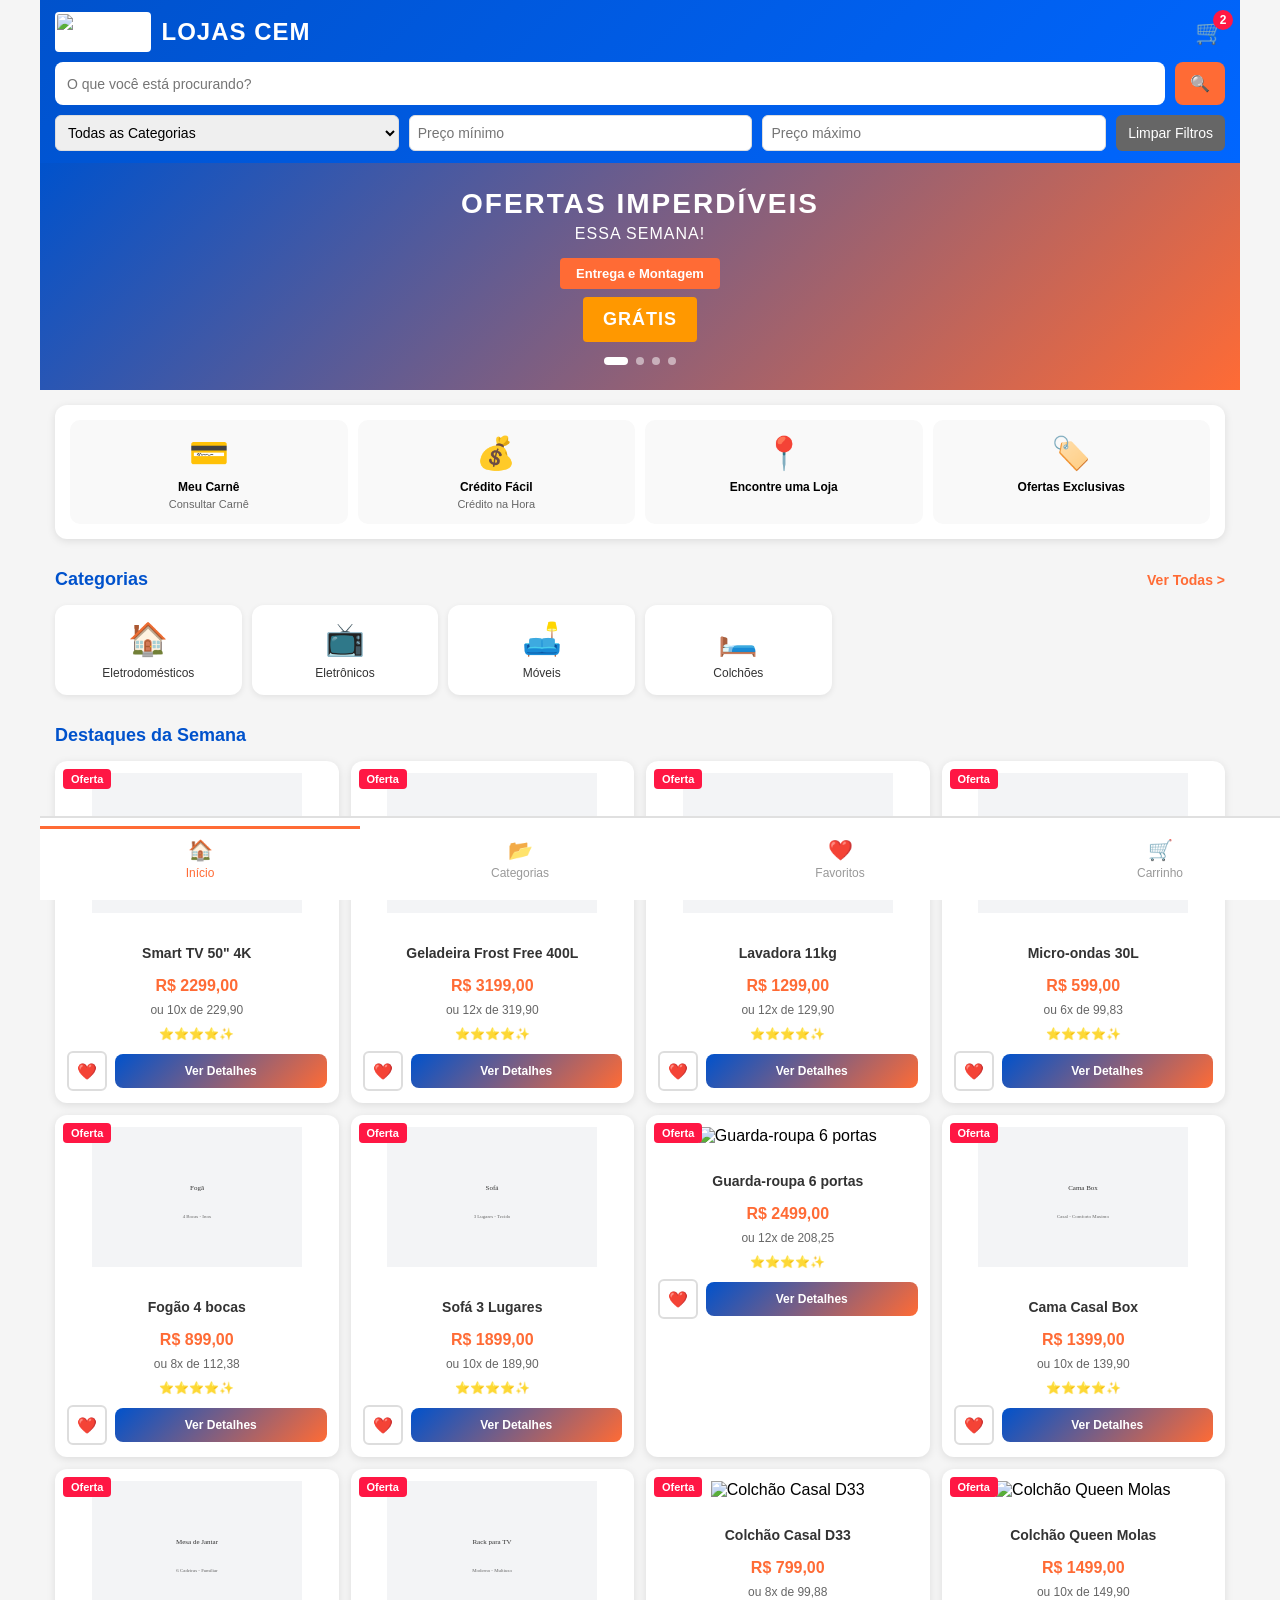
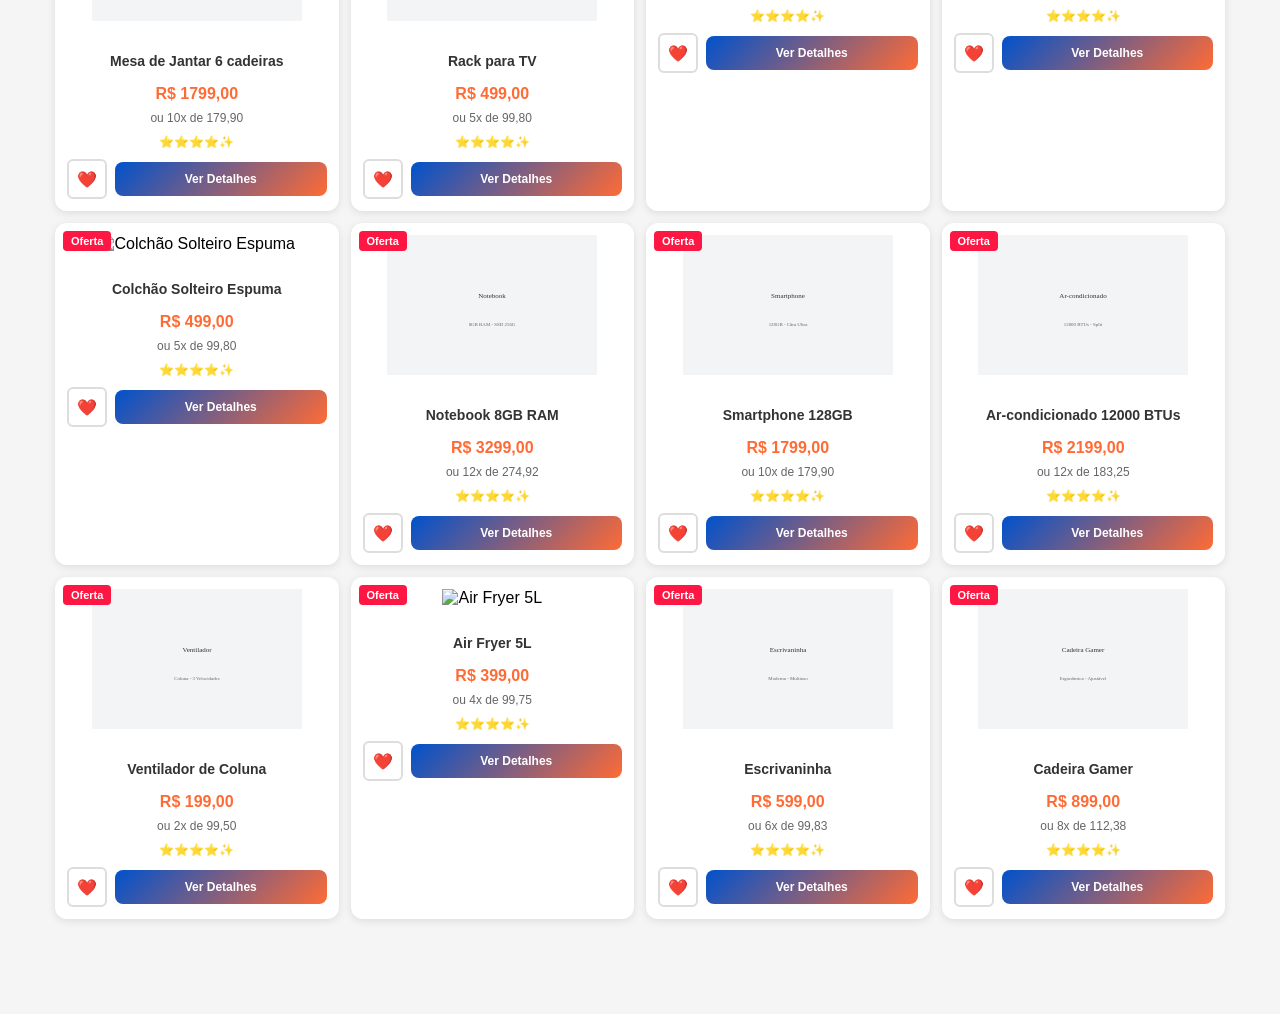
==== index.html @ 56822aa7 "up" ====
<!DOCTYPE html>
<html lang="pt-BR">
<head>
  <meta charset="UTF-8">
  <meta name="viewport" content="width=device-width, initial-scale=1.0">
  <title>Lojas Cem</title>
  <link rel="stylesheet" href="style.css">
</head>
<body>

<header>
  <div class="header-top">
    <div class="logo-container">
      <img src="https://th.bing.com/th/id/OIP.c_TV-15RsPvl0mbiqm_x-gHaB0?o=7rm=3&rs=1&pid=ImgDetMain&o=7&rm=3" alt="Lojas Cem" class="logo">
      <h1>LOJAS CEM</h1>
    </div>
    <span class="carrinho-icon" onclick="window.location.href='carrinho.html'">🛒</span>
  </div>
  <div class="search-box">
    <input type="text" placeholder="O que você está procurando?" id="search">
    <button class="btn-search">🔍</button>
  </div>
  <div class="filters">
    <select id="filter-categoria">
      <option value="">Todas as Categorias</option>
      <option value="Eletrônicos">Eletrônicos</option>
      <option value="Eletrodomésticos">Eletrodomésticos</option>
      <option value="Móveis">Móveis</option>
      <option value="Colchões">Colchões</option>
    </select>
    <input type="number" placeholder="Preço mínimo" id="filter-preco-min">
    <input type="number" placeholder="Preço máximo" id="filter-preco-max">
    <button id="btn-limpar-filtros">Limpar Filtros</button>
  </div>
</header>

<section class="banner">
  <div class="banner-content">
    <h2>OFERTAS IMPERDÍVEIS</h2>
    <p>ESSA SEMANA!</p>
    <div class="banner-promo">
      <span class="promo-badge">Entrega e Montagem</span>
      <span class="promo-text">GRÁTIS</span>
    </div>
  </div>
  <div class="banner-dots">
    <span class="dot active"></span>
    <span class="dot"></span>
    <span class="dot"></span>
    <span class="dot"></span>
  </div>
</section>

<section class="menu-rapido">
  <div class="menu-item">
    <span class="icon">💳</span>
    <h4>Meu Carnê</h4>
    <p>Consultar Carnê</p>
  </div>
  <div class="menu-item">
    <span class="icon">💰</span>
    <h4>Crédito Fácil</h4>
    <p>Crédito na Hora</p>
  </div>
  <div class="menu-item">
    <span class="icon">📍</span>
    <h4>Encontre uma Loja</h4>
  </div>
  <div class="menu-item">
    <span class="icon">🏷️</span>
    <h4>Ofertas Exclusivas</h4>
  </div>
</section>

<section class="categorias">
  <div class="categorias-header">
    <h3>Categorias</h3>
    <a href="#">Ver Todas ></a>
  </div>
  <div class="grid-categorias">
    <div class="categoria-box">
      <span class="cat-icon">🏠</span>
      <p>Eletrodomésticos</p>
    </div>
    <div class="categoria-box">
      <span class="cat-icon">📺</span>
      <p>Eletrônicos</p>
    </div>
    <div class="categoria-box">
      <span class="cat-icon">🛋️</span>
      <p>Móveis</p>
    </div>
    <div class="categoria-box">
      <span class="cat-icon">🛏️</span>
      <p>Colchões</p>
    </div>
  </div>
</section>

<section class="produtos">
  <h3>Destaques da Semana</h3>
  <div id="lista-produtos" class="grid-produtos"></div>
</section>

<footer>
  <nav class="nav-footer">
    <button class="nav-btn active">
      <span>🏠</span>
      <p>Início</p>
    </button>
    <button class="nav-btn">
      <span>📂</span>
      <p>Categorias</p>
    </button>
    <button class="nav-btn" onclick="window.location.href='favoritos.html'">
      <span>❤️</span>
      <p>Favoritos</p>
    </button>
    <button class="nav-btn" onclick="window.location.href='carrinho.html'">
      <span>🛒</span>
      <p>Carrinho</p>
    </button>
  </nav>
</footer>

<script src="script.js"></script>
</body>
</html>
---- style.css ----
* {
  margin: 0;
  padding: 0;
  box-sizing: border-box;
  font-family: -apple-system, BlinkMacSystemFont, "Segoe UI", Roboto, "Helvetica Neue", Arial, sans-serif;
}

body {
  background: #f5f5f5;
  padding-bottom: 80px;
}

/* HEADER */
header {
  background: linear-gradient(135deg, #0052CC 0%, #0066FF 100%);
  color: white;
  padding: 12px 15px;
  position: sticky;
  top: 0;
  z-index: 100;
}

.header-top {
  display: flex;
  justify-content: space-between;
  align-items: center;
  margin-bottom: 10px;
}

.logo-container {
  display: flex;
  align-items: center;
  gap: 10px;
}

.logo {
  height: 40px;
  width: auto;
  border-radius: 4px;
  background: white;
  padding: 2px;
}

header h1 {
  font-size: 24px;
  font-weight: bold;
  letter-spacing: 1px;
}

.carrinho-icon {
  font-size: 24px;
  cursor: pointer;
  position: relative;
}

.carrinho-icon::after {
  content: "2";
  position: absolute;
  top: -8px;
  right: -8px;
  background: #ff1744;
  color: white;
  border-radius: 50%;
  width: 20px;
  height: 20px;
  display: flex;
  align-items: center;
  justify-content: center;
  font-size: 12px;
  font-weight: bold;
}

.search-box {
  display: flex;
  gap: 10px;
}

.filters {
  display: flex;
  gap: 10px;
  margin-top: 10px;
  flex-wrap: wrap;
}

.filters select,
.filters input {
  padding: 8px;
  border-radius: 6px;
  border: 1px solid #ddd;
  font-size: 14px;
  flex: 1;
  min-width: 120px;
}

#btn-limpar-filtros {
  background: #666;
  color: white;
  border: none;
  padding: 8px 12px;
  border-radius: 6px;
  cursor: pointer;
  font-size: 14px;
}

#btn-limpar-filtros:hover {
  background: #555;
}

header input {
  flex: 1;
  padding: 12px;
  border-radius: 8px;
  border: none;
  font-size: 14px;
}

.btn-search {
  background: #FF6B35;
  color: white;
  border: none;
  padding: 12px 15px;
  border-radius: 8px;
  cursor: pointer;
  font-size: 16px;
  font-weight: bold;
}

/* BANNER */
.banner {
  background: linear-gradient(135deg, #0052CC 0%, #FF6B35 100%);
  color: white;
  padding: 25px 15px;
  text-align: center;
  position: relative;
}

.banner-content h2 {
  font-size: 28px;
  font-weight: bold;
  margin-bottom: 5px;
  letter-spacing: 2px;
}

.banner-content p {
  font-size: 16px;
  margin-bottom: 15px;
  letter-spacing: 1px;
}

.banner-promo {
  display: flex;
  flex-direction: column;
  align-items: center;
  gap: 8px;
  margin-top: 15px;
}

.promo-badge {
  background: #FF6B35;
  color: white;
  padding: 8px 16px;
  border-radius: 4px;
  font-weight: bold;
  font-size: 13px;
}

.promo-text {
  background: #FF9800;
  color: white;
  padding: 12px 20px;
  border-radius: 4px;
  font-size: 18px;
  font-weight: bold;
  letter-spacing: 1px;
}

.banner-dots {
  display: flex;
  justify-content: center;
  gap: 8px;
  margin-top: 15px;
}

.dot {
  width: 8px;
  height: 8px;
  border-radius: 50%;
  background: rgba(255, 255, 255, 0.5);
  cursor: pointer;
  transition: all 0.3s;
}

.dot.active {
  background: white;
  width: 24px;
  border-radius: 4px;
}

/* MENU RÁPIDO */
.menu-rapido {
  display: grid;
  grid-template-columns: repeat(4, 1fr);
  gap: 10px;
  padding: 15px;
  background: white;
  margin: 15px;
  border-radius: 12px;
  box-shadow: 0 2px 8px rgba(0, 0, 0, 0.1);
}

.menu-item {
  display: flex;
  flex-direction: column;
  align-items: center;
  text-align: center;
  padding: 12px;
  background: #f9f9f9;
  border-radius: 10px;
  cursor: pointer;
  transition: all 0.3s, transform 0.2s;
  border: 2px solid transparent;
}

.menu-item:hover {
  background: #0052CC;
  color: white;
  transform: translateY(-2px);
}

.menu-item .icon {
  font-size: 32px;
  margin-bottom: 8px;
}

.menu-item h4 {
  font-size: 12px;
  font-weight: bold;
  margin-bottom: 4px;
}

.menu-item p {
  font-size: 11px;
  color: #666;
}

.menu-item:hover p {
  color: white;
}

/* CATEGORIAS */
.categorias {
  padding: 15px;
}

.categorias-header {
  display: flex;
  justify-content: space-between;
  align-items: center;
  margin-bottom: 15px;
}

.categorias-header h3 {
  font-size: 18px;
  color: #0052CC;
}

.categorias-header a {
  color: #FF6B35;
  text-decoration: none;
  font-weight: bold;
  font-size: 14px;
}

.grid-categorias {
  display: grid;
  grid-template-columns: repeat(4, 1fr);
  gap: 10px;
}

.categoria-box {
  background: white;
  padding: 15px;
  text-align: center;
  border-radius: 12px;
  cursor: pointer;
  transition: all 0.3s;
  box-shadow: 0 2px 6px rgba(0, 0, 0, 0.08);
}

.categoria-box:hover {
  transform: translateY(-4px);
  box-shadow: 0 4px 12px rgba(0, 0, 0, 0.15);
}

.cat-icon {
  font-size: 32px;
  display: block;
  margin-bottom: 8px;
}

.categoria-box p {
  font-size: 12px;
  color: #333;
  font-weight: 500;
}

/* PRODUTOS */
.produtos {
  padding: 15px;
}

.produtos h3 {
  font-size: 18px;
  color: #0052CC;
  margin-bottom: 15px;
}

.grid-produtos {
  display: grid;
  grid-template-columns: repeat(2, 1fr);
  gap: 12px;
}

.card {
  background: white;
  border-radius: 12px;
  padding: 12px;
  text-align: center;
  transition: all 0.3s;
  cursor: pointer;
  box-shadow: 0 2px 8px rgba(0, 0, 0, 0.1);
  position: relative;
}

.card:hover {
  transform: translateY(-4px);
  box-shadow: 0 6px 16px rgba(0, 0, 0, 0.15);
}

.card-badge {
  position: absolute;
  top: 8px;
  left: 8px;
  background: #ff1744;
  color: white;
  padding: 4px 8px;
  border-radius: 4px;
  font-size: 11px;
  font-weight: bold;
}

.card img {
  width: 100%;
  height: 140px;
  object-fit: contain;
  margin-bottom: 10px;
}

.card h4 {
  margin: 10px 0 8px;
  font-size: 14px;
  color: #333;
  min-height: 32px;
  display: flex;
  align-items: center;
  justify-content: center;
}

.card-preco {
  color: #FF6B35;
  font-weight: bold;
  font-size: 16px;
  margin: 8px 0;
}

.card-parcelas {
  font-size: 12px;
  color: #666;
  margin-bottom: 10px;
}

.card-estrelas {
  color: #ffc107;
  font-size: 12px;
  margin-bottom: 10px;
}

.card-actions {
  display: flex;
  gap: 8px;
  align-items: center;
}

.btn-favorito {
  background: none;
  border: 2px solid #ddd;
  padding: 8px;
  border-radius: 6px;
  cursor: pointer;
  font-size: 16px;
  transition: all 0.3s;
  width: 40px;
  height: 40px;
  display: flex;
  align-items: center;
  justify-content: center;
}

.btn-favorito:hover {
  border-color: #ff1744;
  background: #ffebee;
}

.btn-favorito.ativo {
  background: #ff1744;
  border-color: #ff1744;
  color: white;
}

.btn-comprar {
  background: linear-gradient(135deg, #0052CC 0%, #FF6B35 100%);
  color: white;
  border: none;
  padding: 10px;
  border-radius: 8px;
  font-size: 12px;
  font-weight: bold;
  cursor: pointer;
  flex: 1;
  transition: all 0.3s;
}

.btn-comprar:hover {
  transform: scale(1.02);
}

/* CARRINHO */
.carrinho-container {
  padding: 15px;
  max-width: 600px;
  margin: 0 auto;
}

.carrinho-container h2 {
  color: #0052CC;
  margin-bottom: 20px;
}

.carrinho-item {
  display: flex;
  background: white;
  border-radius: 12px;
  padding: 12px;
  margin-bottom: 12px;
  box-shadow: 0 2px 8px rgba(0, 0, 0, 0.1);
  gap: 12px;
}

.carrinho-item img {
  width: 80px;
  height: 80px;
  object-fit: contain;
  border-radius: 8px;
}

.item-info {
  flex: 1;
}

.item-info h4 {
  font-size: 16px;
  margin-bottom: 8px;
}

.item-info p {
  color: #FF6B35;
  font-weight: bold;
  margin-bottom: 8px;
}

.quantidade {
  display: flex;
  align-items: center;
  gap: 10px;
}

.btn-menos, .btn-mais {
  background: #f0f0f0;
  border: none;
  width: 30px;
  height: 30px;
  border-radius: 50%;
  cursor: pointer;
  font-size: 18px;
  font-weight: bold;
}

.item-actions {
  display: flex;
  flex-direction: column;
  align-items: flex-end;
  justify-content: space-between;
}

.btn-remover {
  background: none;
  border: none;
  font-size: 20px;
  cursor: pointer;
  color: #ff1744;
}

.carrinho-total {
  background: white;
  padding: 20px;
  border-radius: 12px;
  box-shadow: 0 2px 8px rgba(0, 0, 0, 0.1);
  margin-top: 20px;
  text-align: center;
}

.carrinho-total p {
  font-size: 18px;
  font-weight: bold;
  color: #0052CC;
  margin-bottom: 15px;
}

.btn-finalizar {
  background: linear-gradient(135deg, #0052CC 0%, #FF6B35 100%);
  color: white;
  border: none;
  padding: 15px 30px;
  border-radius: 8px;
  font-size: 16px;
  font-weight: bold;
  cursor: pointer;
  width: 100%;
  transition: all 0.3s;
}

.btn-finalizar:hover {
  transform: scale(1.02);
}
footer {
  position: fixed;
  bottom: 0;
  width: 100%;
  background: white;
  border-top: 2px solid #e0e0e0;
  z-index: 100;
}

.nav-footer {
  display: flex;
  justify-content: space-around;
  padding: 8px 0;
}

.nav-btn {
  background: none;
  border: none;
  padding: 12px;
  cursor: pointer;
  display: flex;
  flex-direction: column;
  align-items: center;
  gap: 4px;
  color: #999;
  font-size: 12px;
  flex: 1;
  transition: all 0.3s;
}

.nav-btn:hover,
.nav-btn.active {
  color: #FF6B35;
}

.nav-btn span {
  font-size: 20px;
}

.nav-btn.active {
  border-top: 3px solid #FF6B35;
  padding-top: 9px;
}

.nav-btn p {
  font-weight: 500;
}

/* RESPONSIVO */
@media (max-width: 480px) {
  .grid-categorias {
    grid-template-columns: repeat(4, 1fr);
  }

  .menu-rapido {
    grid-template-columns: repeat(4, 1fr);
    gap: 8px;
  }

  .grid-produtos {
    grid-template-columns: repeat(2, 1fr);
  }
}

@media (min-width: 768px) {
  .grid-produtos {
    grid-template-columns: repeat(3, 1fr);
  }

  .menu-rapido {
    grid-template-columns: repeat(4, 1fr);
  }

  body {
    max-width: 1200px;
    margin: 0 auto;
  }
}

@media (min-width: 1024px) {
  .grid-produtos {
    grid-template-columns: repeat(4, 1fr);
  }
}
  .grid-produtos {
    grid-template-columns: repeat(4, 1fr);
  }

  .grid-categorias {
    grid-template-columns: repeat(6, 1fr);
  }
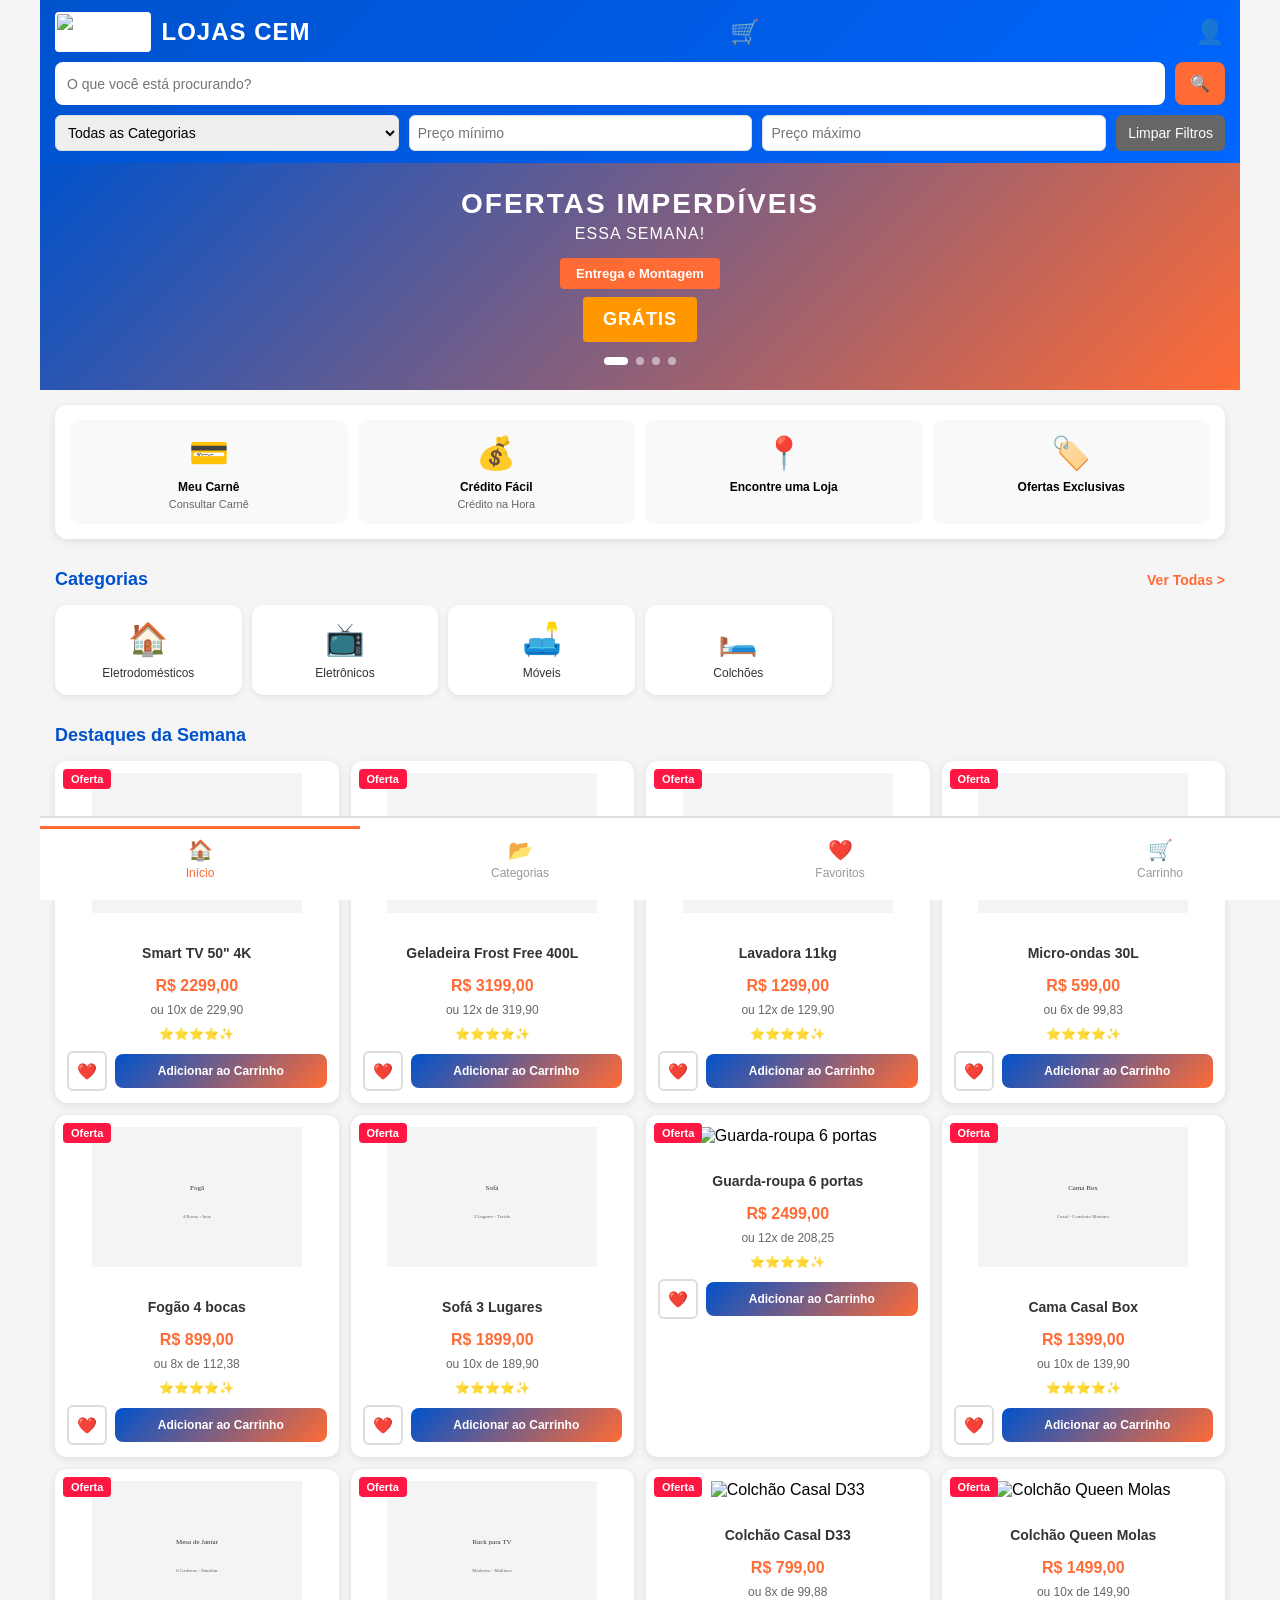
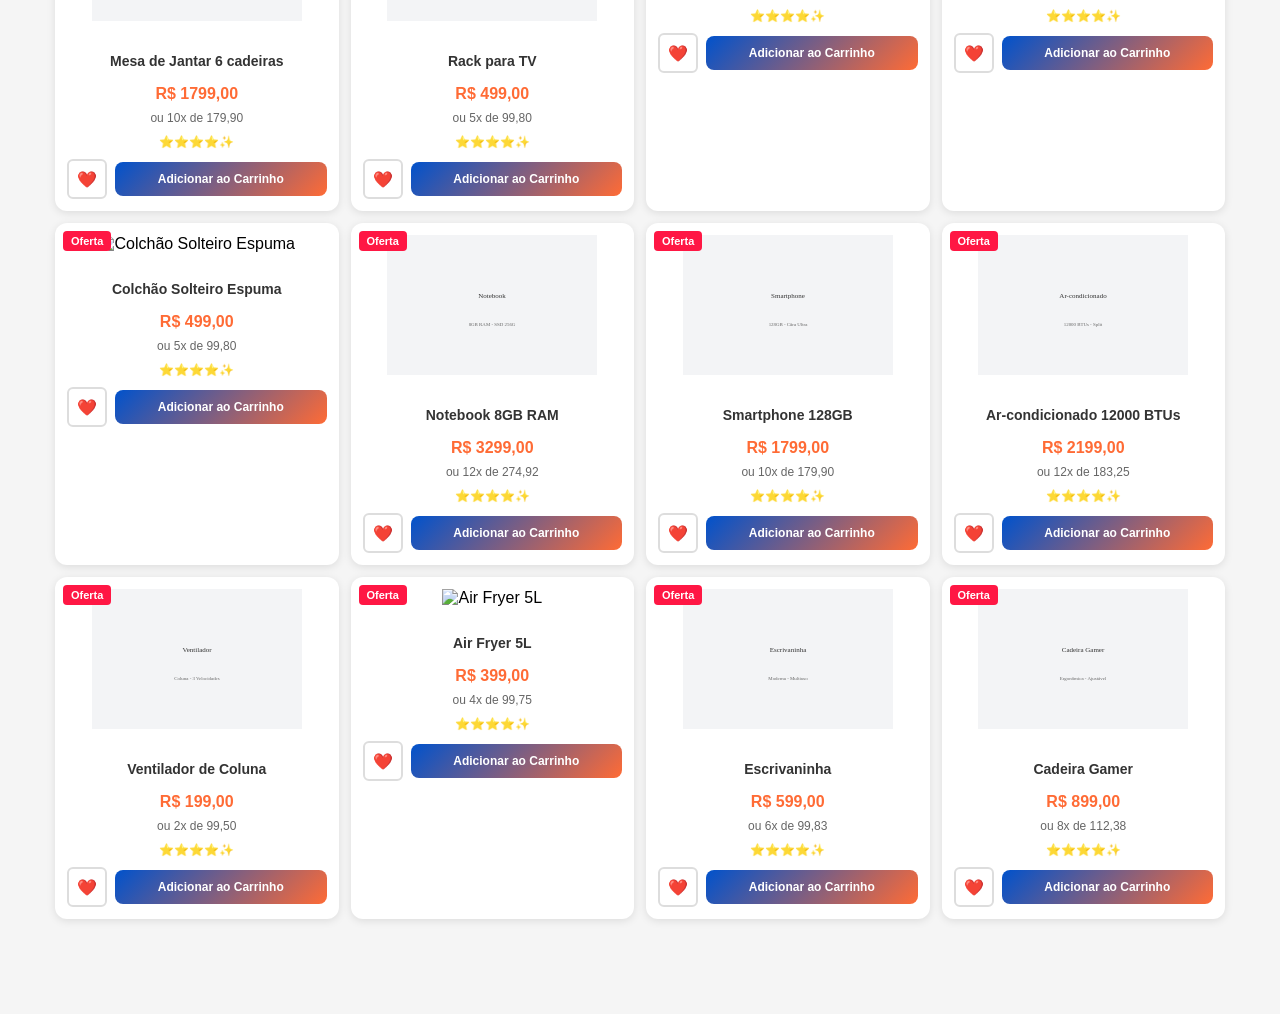
==== commit c4d331cb: "up" ====
--- a/index.html
+++ b/index.html
@@ -10,11 +10,12 @@
 
 <header>
   <div class="header-top">
-    <div class="logo-container">
+    <div class="logo-container" onclick="window.location.href='index.html'">
       <img src="https://th.bing.com/th/id/OIP.c_TV-15RsPvl0mbiqm_x-gHaB0?o=7rm=3&rs=1&pid=ImgDetMain&o=7&rm=3" alt="Lojas Cem" class="logo">
       <h1>LOJAS CEM</h1>
     </div>
     <span class="carrinho-icon" onclick="window.location.href='carrinho.html'">🛒</span>
+    <span class="usuario-icon" onclick="window.location.href='usuarios.html'" style="cursor: pointer; font-size: 24px; margin-left: 15px;">👤</span>
   </div>
   <div class="search-box">
     <input type="text" placeholder="O que você está procurando?" id="search">
@@ -52,21 +53,21 @@
 </section>
 
 <section class="menu-rapido">
-  <div class="menu-item">
+  <div class="menu-item" onclick="mostrarEmProcesso()">
     <span class="icon">💳</span>
     <h4>Meu Carnê</h4>
     <p>Consultar Carnê</p>
   </div>
-  <div class="menu-item">
+  <div class="menu-item" onclick="mostrarEmProcesso()">
     <span class="icon">💰</span>
     <h4>Crédito Fácil</h4>
     <p>Crédito na Hora</p>
   </div>
-  <div class="menu-item">
+  <div class="menu-item" onclick="mostrarEmProcesso()">
     <span class="icon">📍</span>
     <h4>Encontre uma Loja</h4>
   </div>
-  <div class="menu-item">
+  <div class="menu-item" onclick="mostrarEmProcesso()">
     <span class="icon">🏷️</span>
     <h4>Ofertas Exclusivas</h4>
   </div>
@@ -75,22 +76,22 @@
 <section class="categorias">
   <div class="categorias-header">
     <h3>Categorias</h3>
-    <a href="#">Ver Todas ></a>
+    <a href="categorias.html">Ver Todas ></a>
   </div>
   <div class="grid-categorias">
-    <div class="categoria-box">
+    <div class="categoria-box" onclick="filtrarPorCategoria('Eletrodomésticos')">
       <span class="cat-icon">🏠</span>
       <p>Eletrodomésticos</p>
     </div>
-    <div class="categoria-box">
+    <div class="categoria-box" onclick="filtrarPorCategoria('Eletrônicos')">
       <span class="cat-icon">📺</span>
       <p>Eletrônicos</p>
     </div>
-    <div class="categoria-box">
+    <div class="categoria-box" onclick="filtrarPorCategoria('Móveis')">
       <span class="cat-icon">🛋️</span>
       <p>Móveis</p>
     </div>
-    <div class="categoria-box">
+    <div class="categoria-box" onclick="filtrarPorCategoria('Colchões')">
       <span class="cat-icon">🛏️</span>
       <p>Colchões</p>
     </div>
@@ -108,7 +109,7 @@
       <span>🏠</span>
       <p>Início</p>
     </button>
-    <button class="nav-btn">
+    <button class="nav-btn" onclick="window.location.href='categorias.html'">
       <span>📂</span>
       <p>Categorias</p>
     </button>
@@ -123,6 +124,7 @@
   </nav>
 </footer>
 
+<script src="script-usuarios.js"></script>
 <script src="script.js"></script>
 </body>
 </html>
--- a/style.css
+++ b/style.css
@@ -54,7 +54,6 @@
 }
 
 .carrinho-icon::after {
-  content: "2";
   position: absolute;
   top: -8px;
   right: -8px;
@@ -68,6 +67,11 @@
   justify-content: center;
   font-size: 12px;
   font-weight: bold;
+  content: attr(data-count);
+}
+
+.carrinho-icon:not([data-count])::after {
+  display: none;
 }
 
 .search-box {
@@ -626,6 +630,58 @@
     grid-template-columns: repeat(4, 1fr);
   }
 }
+
+/* CATEGORIAS PAGE */
+.categorias-page {
+  padding: 20px;
+  text-align: center;
+}
+
+.categorias-page h2 {
+  margin-bottom: 30px;
+  font-size: 28px;
+  color: #333;
+}
+
+.grid-categorias-page {
+  display: grid;
+  grid-template-columns: repeat(auto-fit, minmax(250px, 1fr));
+  gap: 20px;
+  max-width: 1000px;
+  margin: 0 auto;
+}
+
+.categoria-card {
+  background: white;
+  border-radius: 12px;
+  padding: 30px 20px;
+  box-shadow: 0 2px 10px rgba(0,0,0,0.1);
+  cursor: pointer;
+  transition: transform 0.2s, box-shadow 0.2s;
+  text-align: center;
+}
+
+.categoria-card:hover {
+  transform: translateY(-5px);
+  box-shadow: 0 4px 20px rgba(0,0,0,0.15);
+}
+
+.categoria-card .cat-icon {
+  font-size: 48px;
+  display: block;
+  margin-bottom: 15px;
+}
+
+.categoria-card h3 {
+  font-size: 20px;
+  margin-bottom: 10px;
+  color: #333;
+}
+
+.categoria-card p {
+  color: #666;
+  font-size: 14px;
+}
   .grid-produtos {
     grid-template-columns: repeat(4, 1fr);
   }
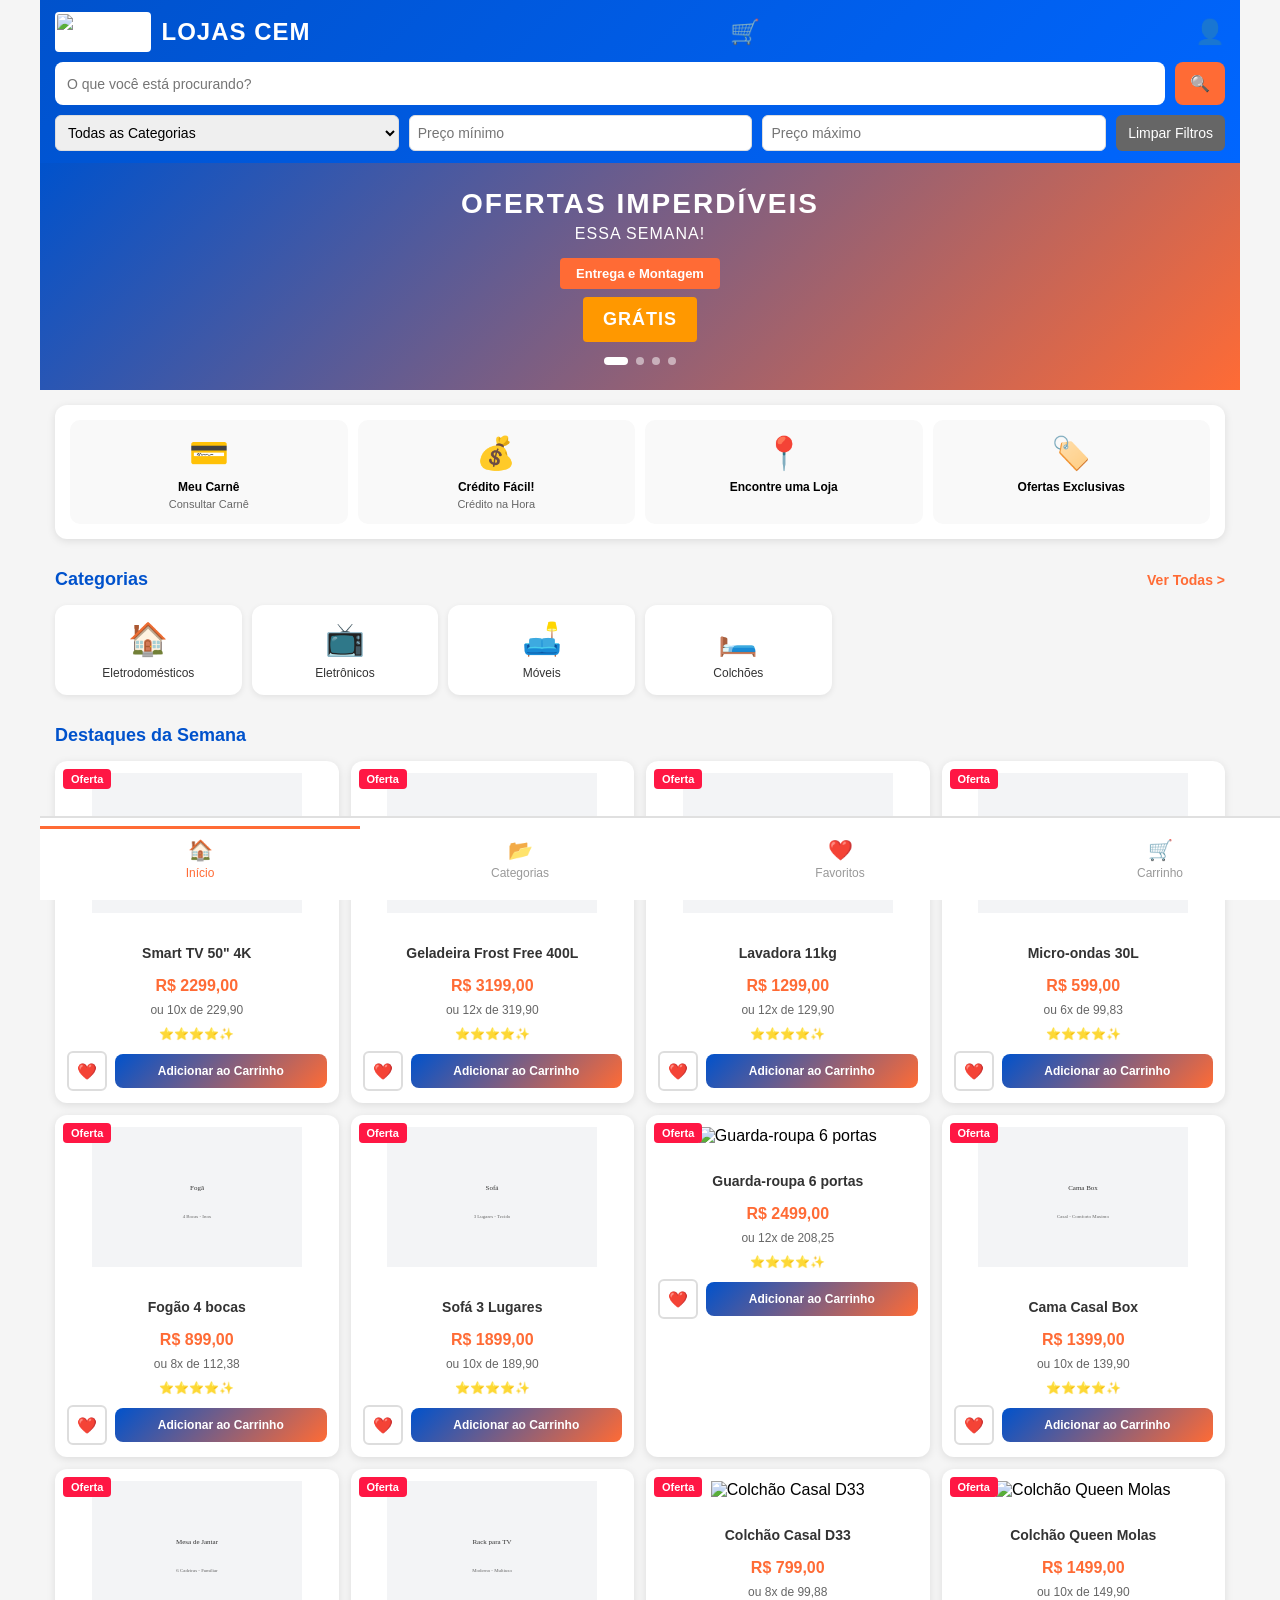
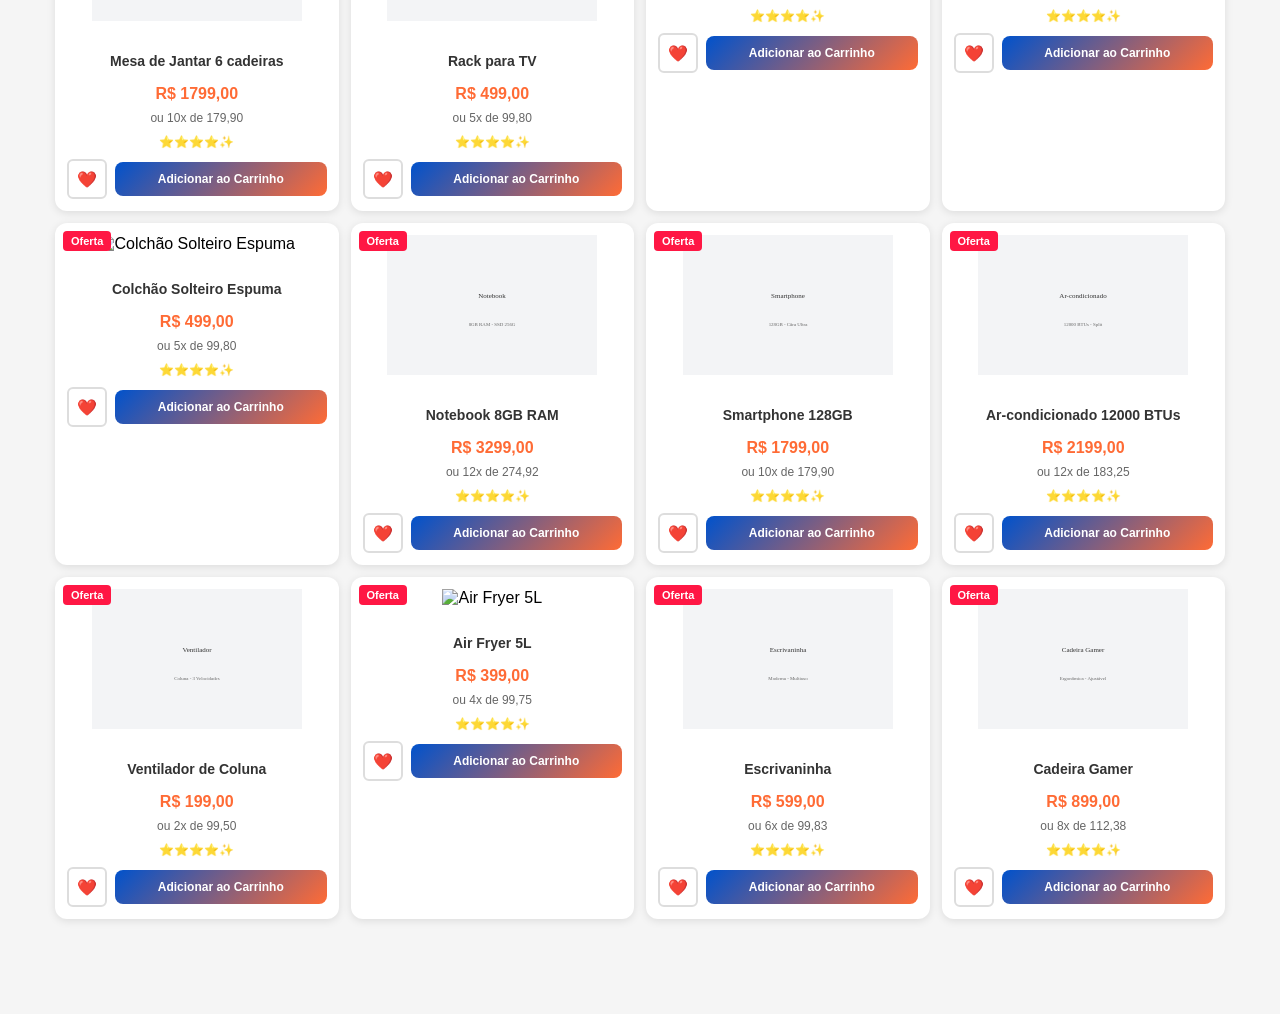
==== commit 09596d67: "up" ====
--- a/index.html
+++ b/index.html
@@ -60,7 +60,7 @@
   </div>
   <div class="menu-item" onclick="mostrarEmProcesso()">
     <span class="icon">💰</span>
-    <h4>Crédito Fácil</h4>
+    <h4>Crédito Fácil!</h4>
     <p>Crédito na Hora</p>
   </div>
   <div class="menu-item" onclick="mostrarEmProcesso()">
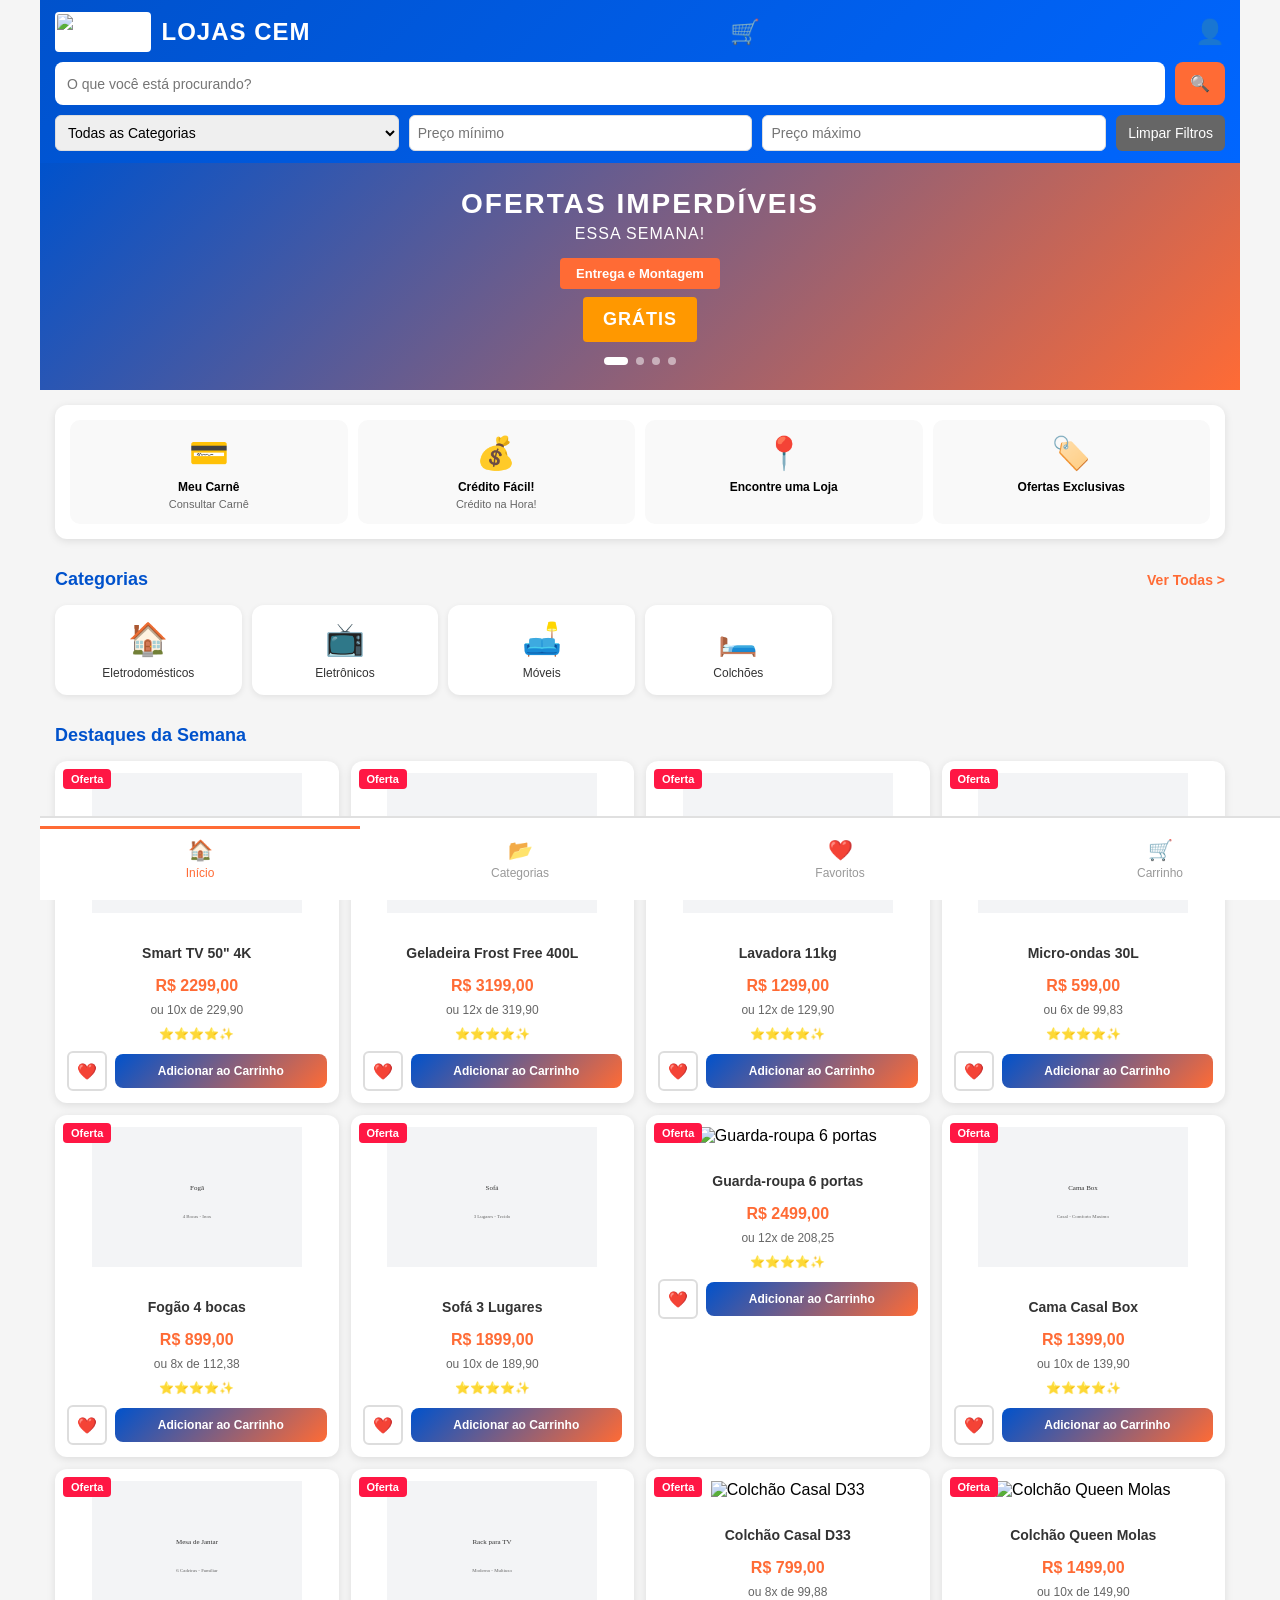
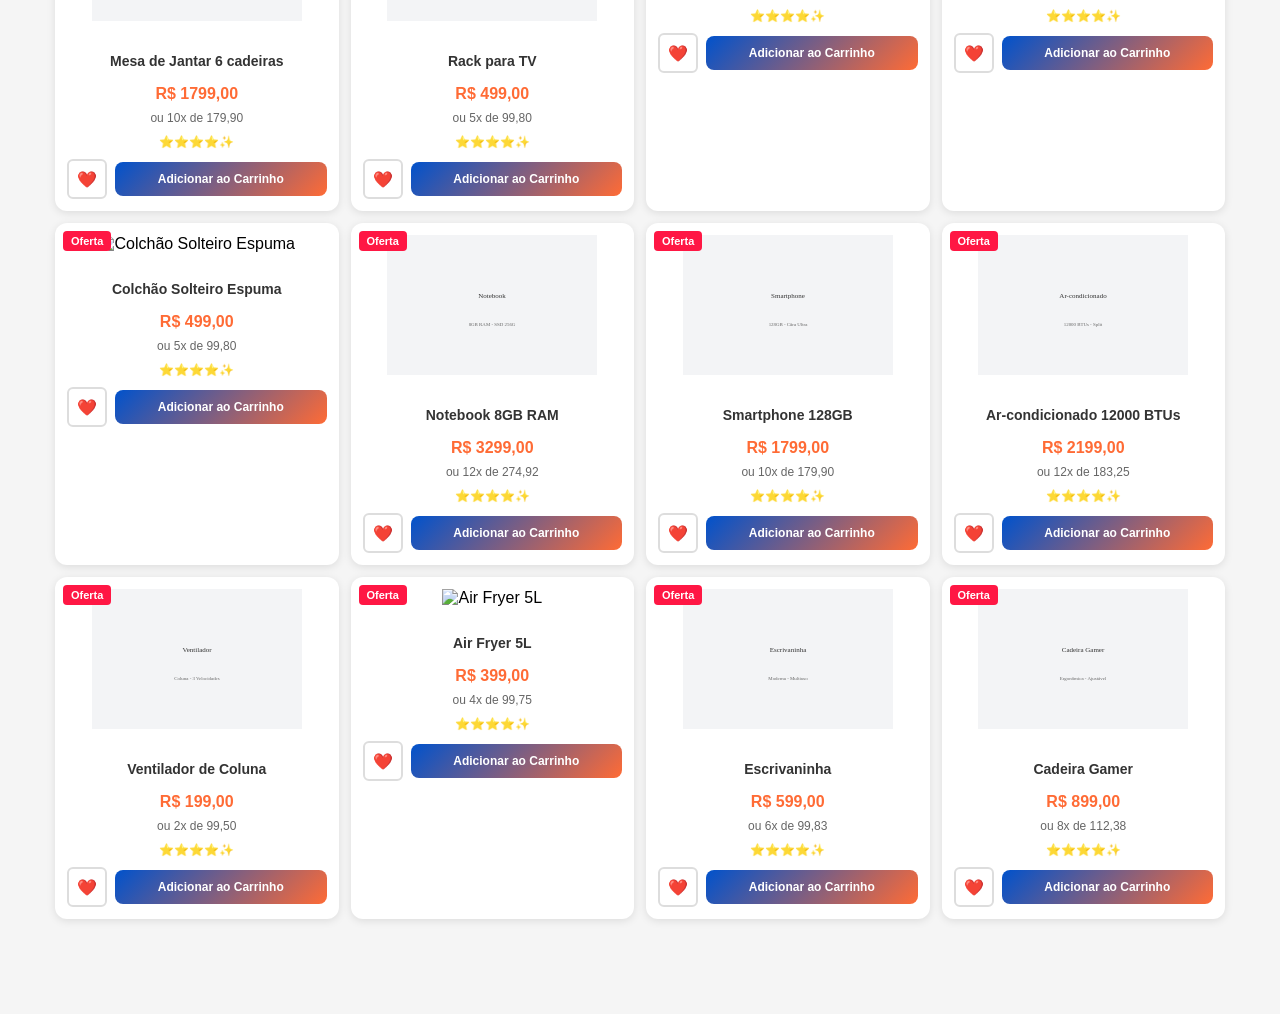
==== commit 5cca9394: "Update index.html" ====
--- a/index.html
+++ b/index.html
@@ -61,7 +61,7 @@
   <div class="menu-item" onclick="mostrarEmProcesso()">
     <span class="icon">💰</span>
     <h4>Crédito Fácil!</h4>
-    <p>Crédito na Hora</p>
+    <p>Crédito na Hora!</p>
   </div>
   <div class="menu-item" onclick="mostrarEmProcesso()">
     <span class="icon">📍</span>
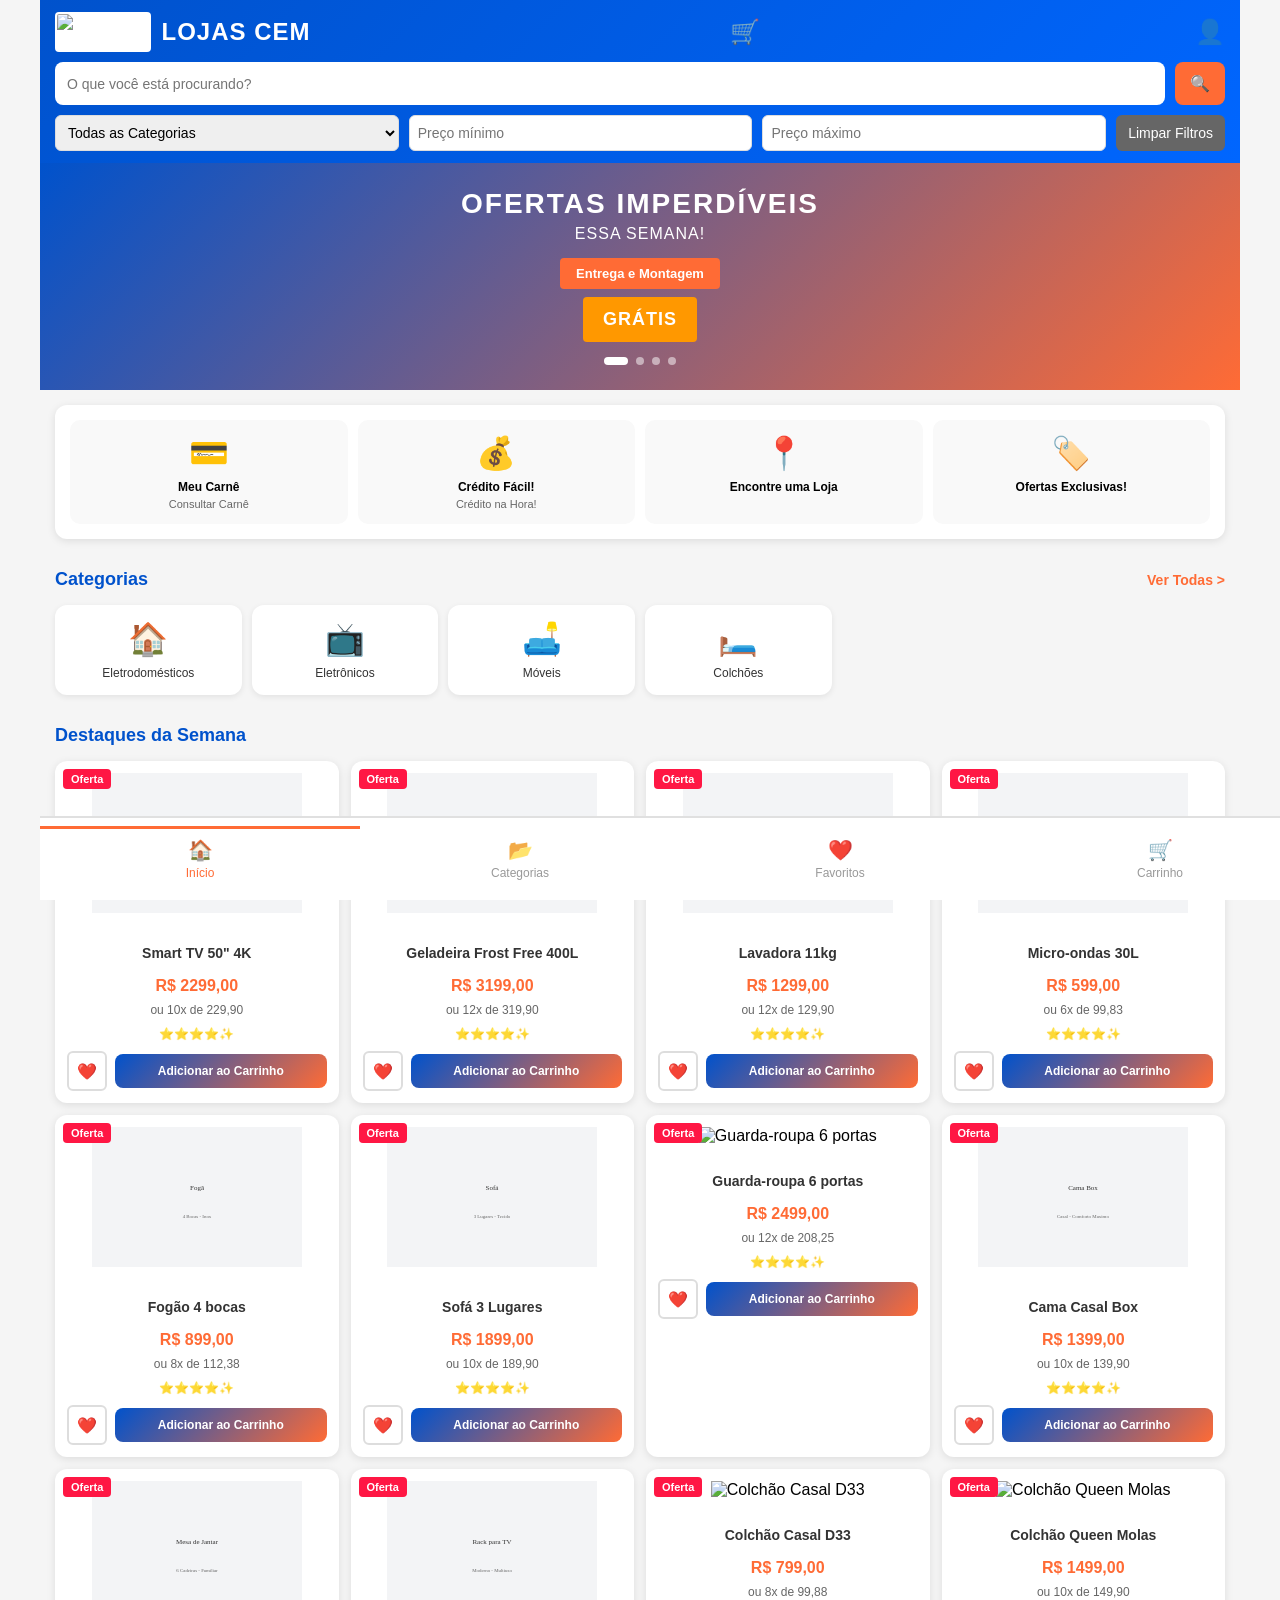
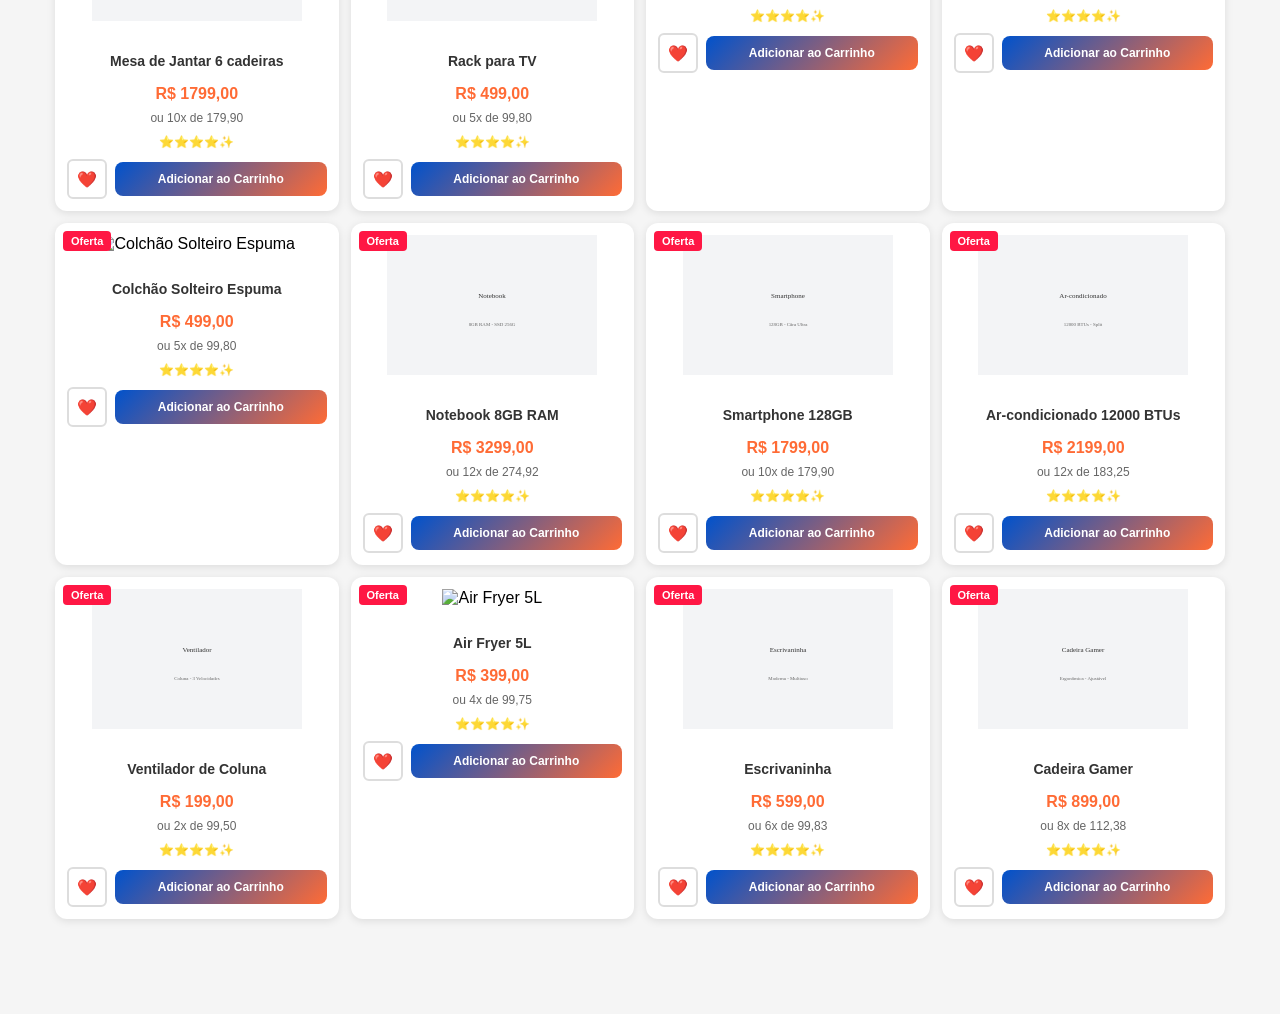
==== commit d8c526b8: "Update index.html" ====
--- a/index.html
+++ b/index.html
@@ -69,7 +69,7 @@
   </div>
   <div class="menu-item" onclick="mostrarEmProcesso()">
     <span class="icon">🏷️</span>
-    <h4>Ofertas Exclusivas</h4>
+    <h4>Ofertas Exclusivas!</h4>
   </div>
 </section>
 
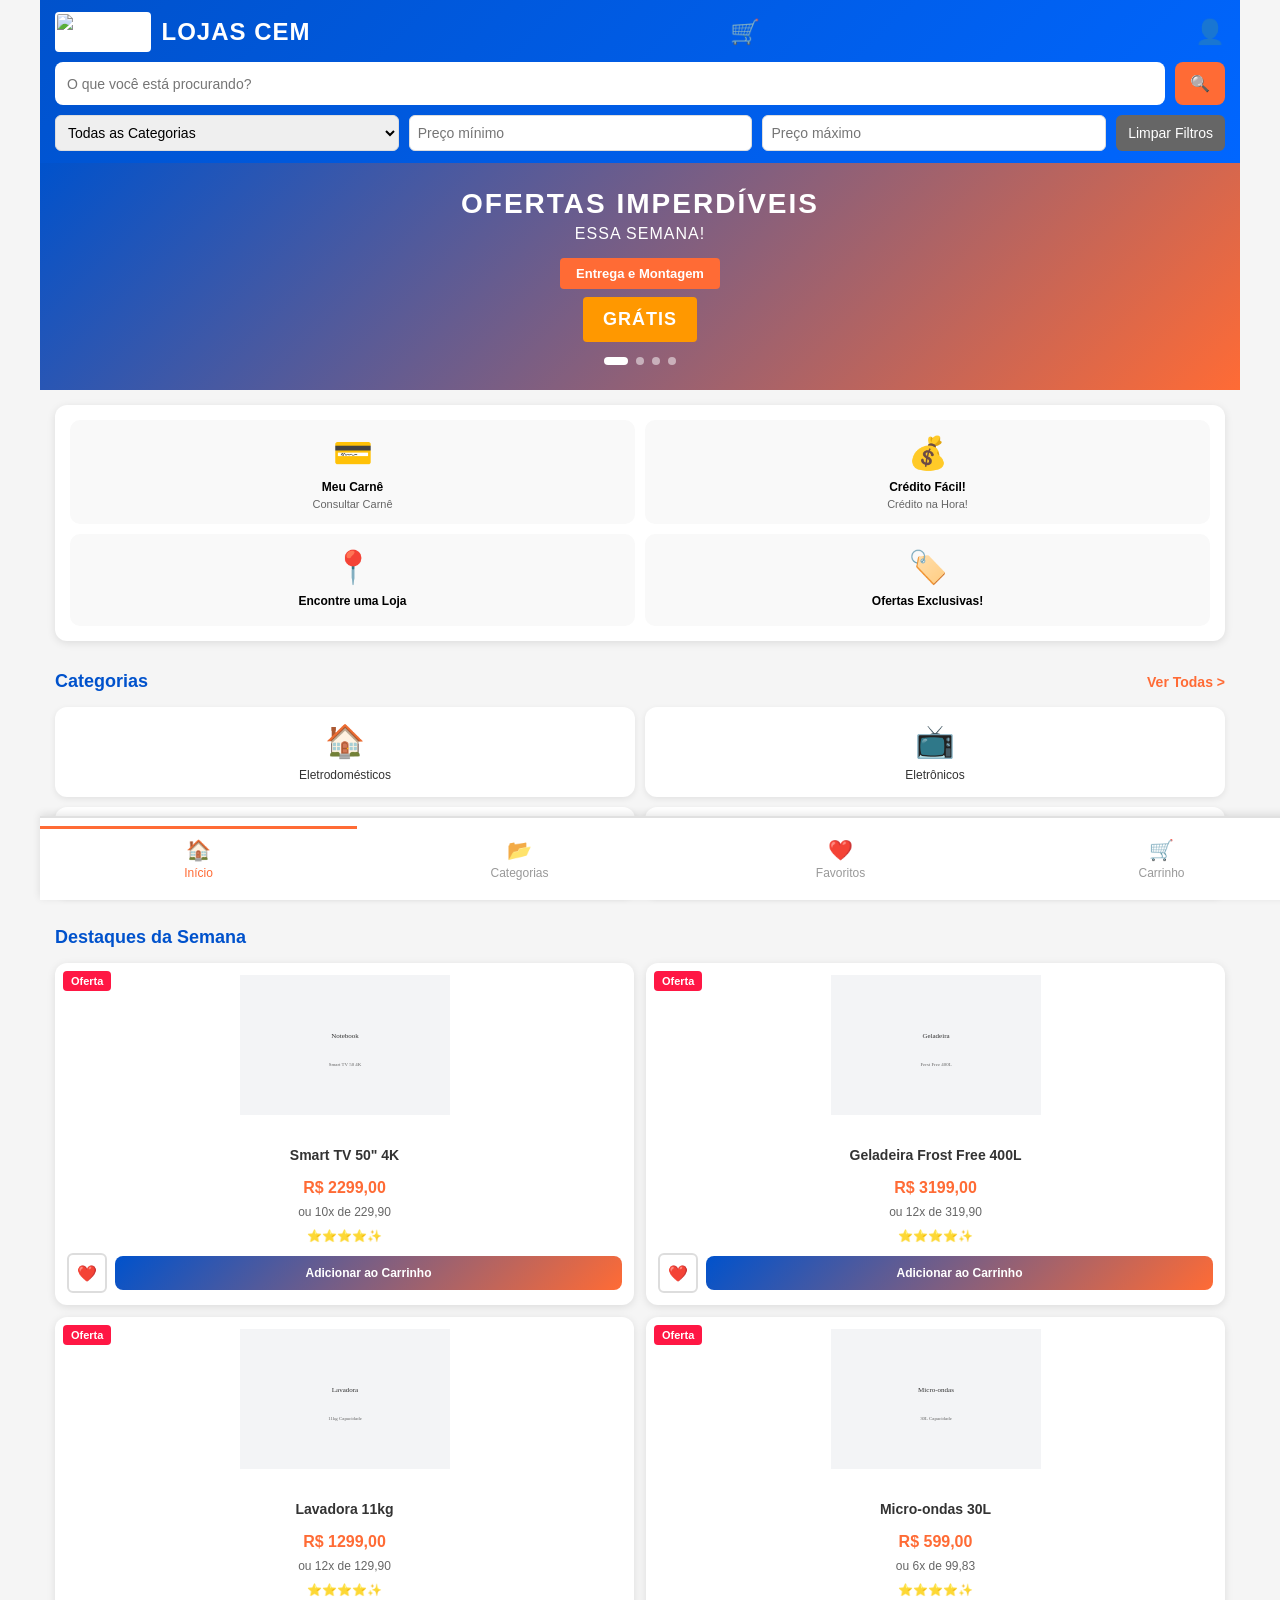
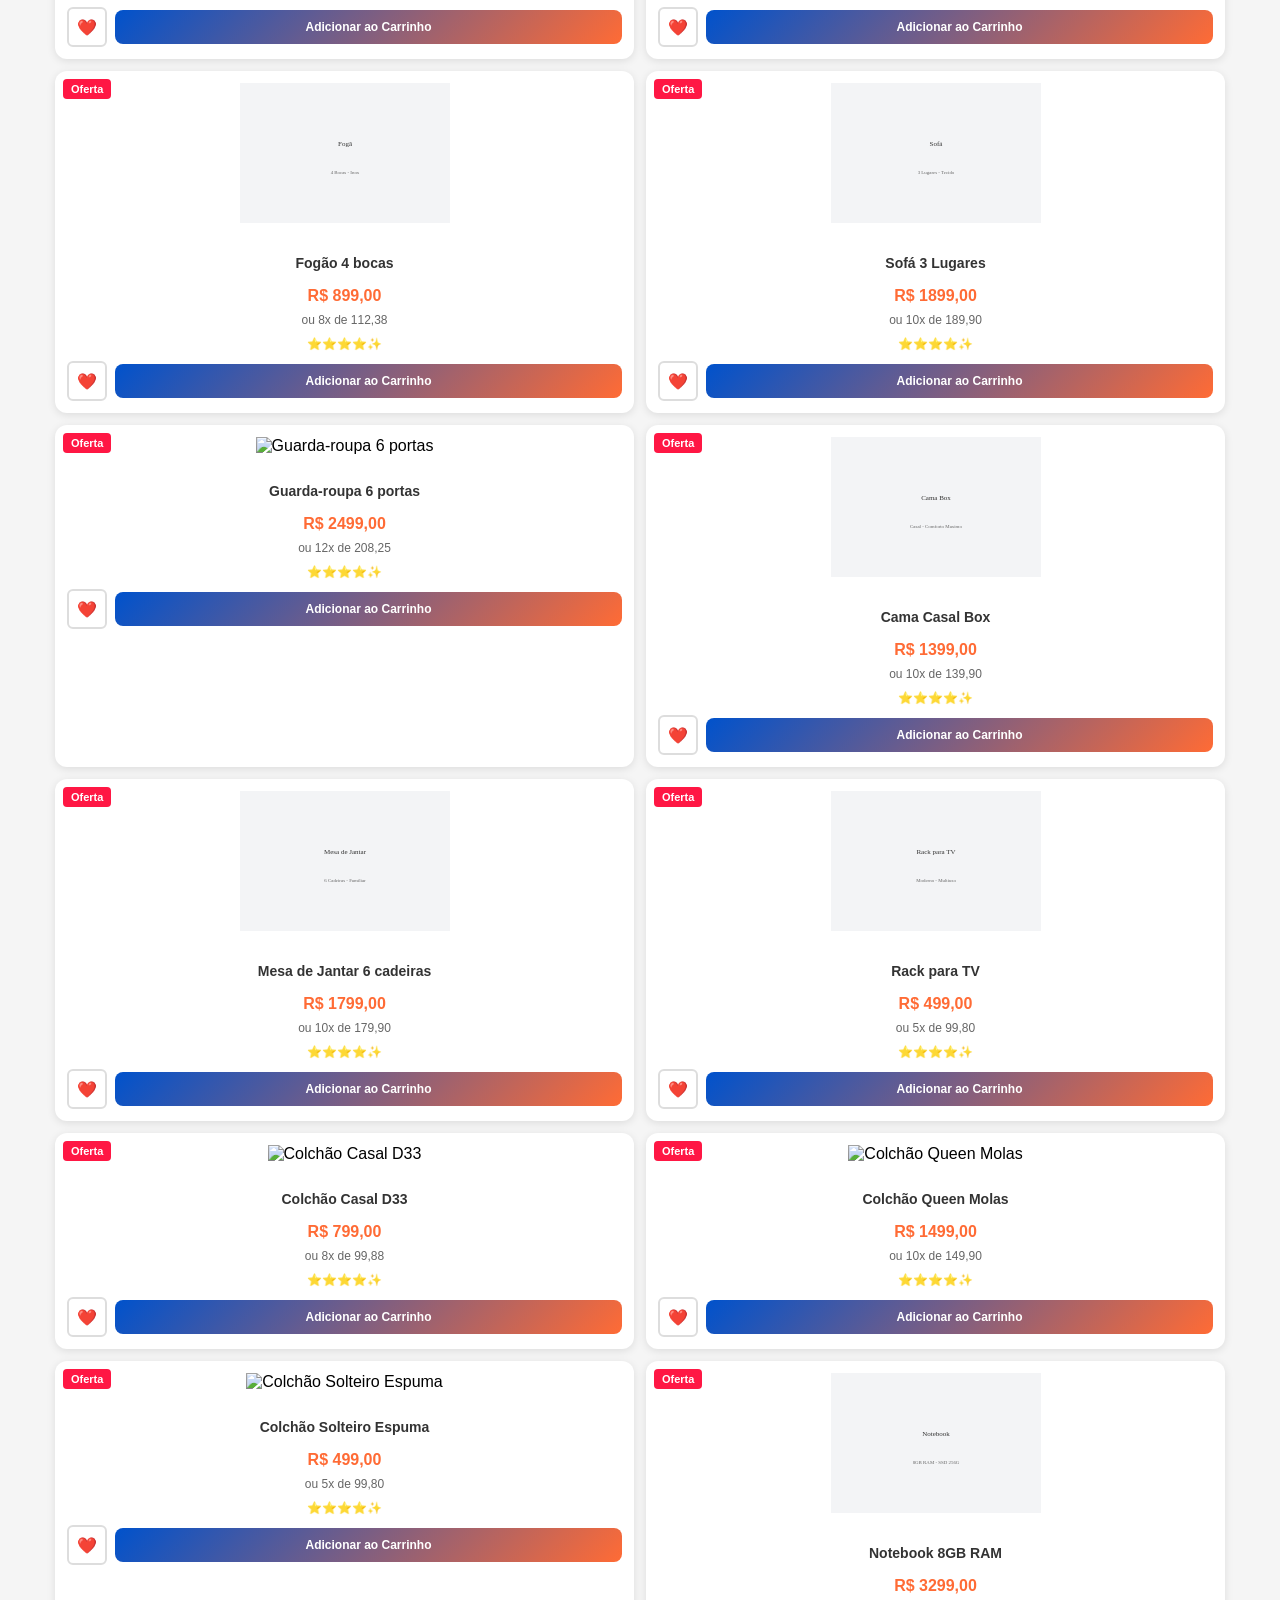
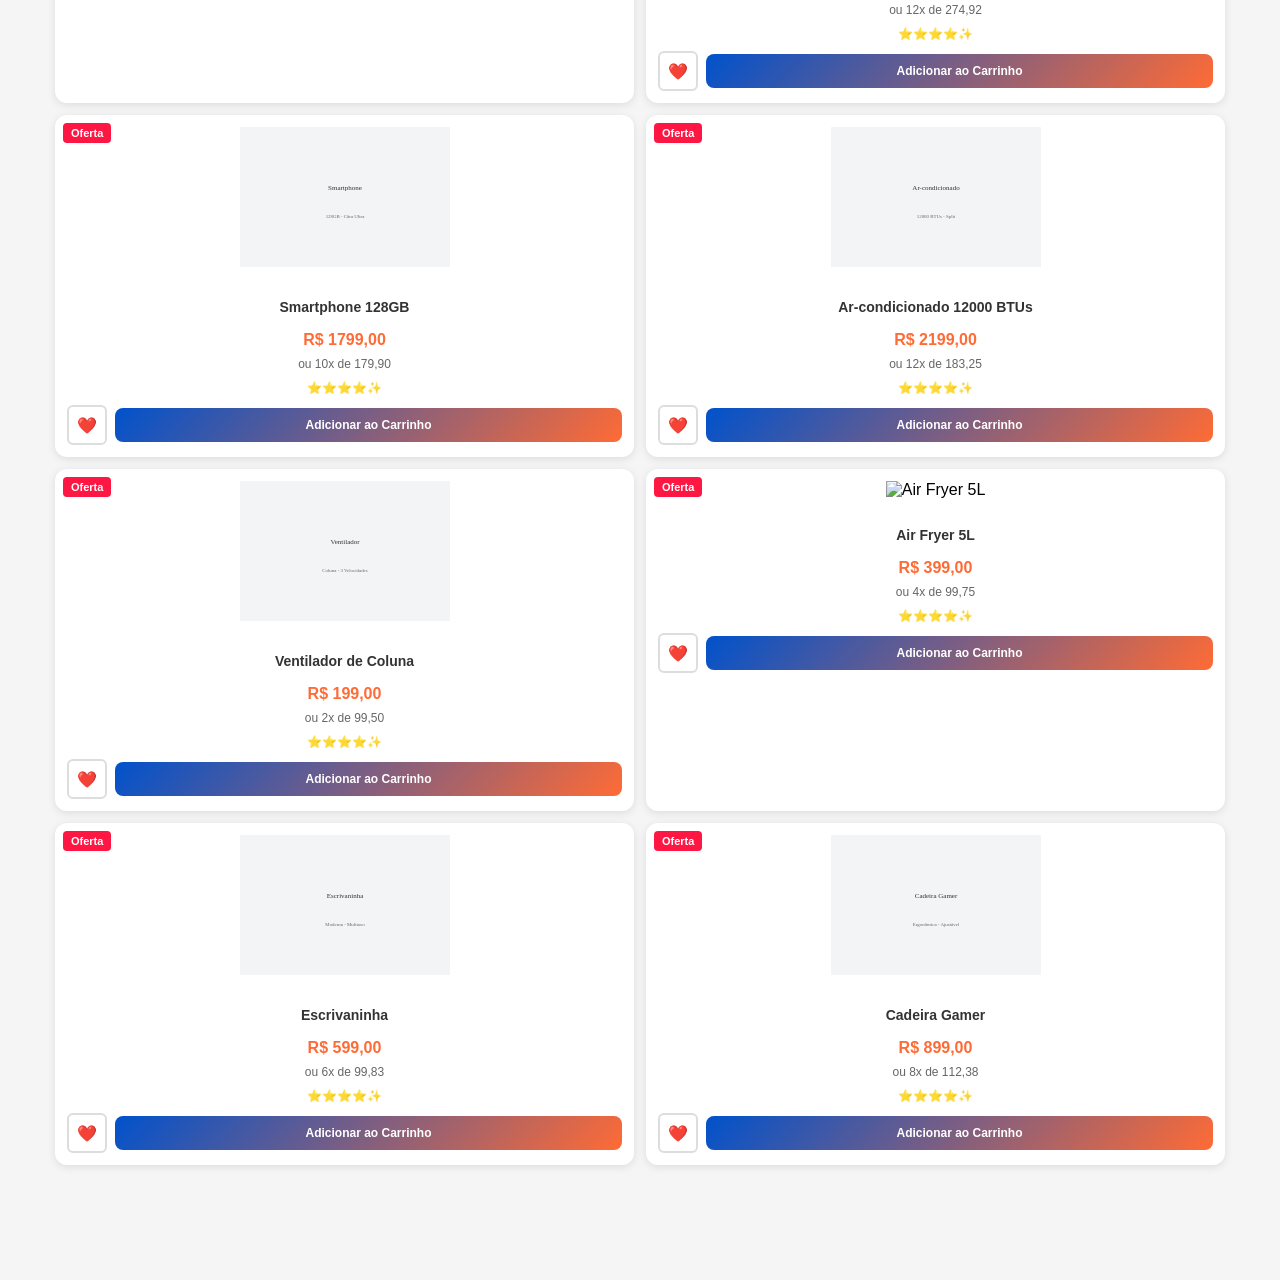
==== commit 91e61cfd: "up" ====
--- a/index.html
+++ b/index.html
@@ -6,7 +6,7 @@
   <title>Lojas Cem</title>
   <link rel="stylesheet" href="style.css">
 </head>
-<body>
+<body class="home">
 
 <header>
   <div class="header-top">
--- a/style.css
+++ b/style.css
@@ -72,6 +72,11 @@
 
 .carrinho-icon:not([data-count])::after {
   display: none;
+}
+
+/* esconder o badge de itens em páginas fora da home */
+body:not(.home) .carrinho-icon::after {
+  display: none !important;
 }
 
 .search-box {
@@ -553,12 +558,61 @@
   background: white;
   border-top: 2px solid #e0e0e0;
   z-index: 100;
+  box-shadow: 0 -2px 8px rgba(0,0,0,0.1);
 }
 
 .nav-footer {
   display: flex;
   justify-content: space-around;
   padding: 8px 0;
+  gap: 4px;
+}
+
+body {
+  background: #f5f5f5;
+  padding-bottom: 100px; /* espaço para footer fixo */
+}
+
+@media (max-width: 700px) {
+  .header-top {
+    flex-wrap: wrap;
+    gap: 10px;
+  }
+
+  header h1 {
+    font-size: 20px;
+  }
+
+  .logo {
+    height: 36px;
+  }
+
+  .carrinho-icon,
+  .logo-container,
+  .cartao-icon,
+  .usuario-icon {
+    font-size: 26px;
+    height: 40px;
+    width: auto;
+  }
+
+  .nav-btn {
+    padding: 12px 8px;
+    font-size: 12px;
+  }
+
+  .nav-btn span {
+    font-size: 20px;
+  }
+
+  .menu-item {
+    font-size: 12px;
+    padding: 10px;
+  }
+
+  .menu-item .icon {
+    font-size: 22px;
+  }
 }
 
 .nav-btn {
@@ -590,38 +644,87 @@
   padding-top: 9px;
 }
 
-.nav-btn p {
-  font-weight: 500;
-}
-
-/* RESPONSIVO */
+.carrinho-mensagem {
+  margin-bottom: 12px;
+  padding: 10px;
+  border-radius: 8px;
+  font-size: 14px;
+  text-align: center;
+}
+
+.carrinho-erro {
+  background: #ffebee;
+  color: #c62828;
+  border: 1px solid #f44336;
+}
+
+.carrinho-sucesso {
+  background: #e8f5e9;
+  color: #2e7d32;
+  border: 1px solid #66bb6a;
+}
+
 @media (max-width: 480px) {
-  .grid-categorias {
-    grid-template-columns: repeat(4, 1fr);
-  }
-
   .menu-rapido {
-    grid-template-columns: repeat(4, 1fr);
+    grid-template-columns: repeat(2, 1fr);
     gap: 8px;
   }
 
   .grid-produtos {
     grid-template-columns: repeat(2, 1fr);
   }
+
+  header, footer {
+    padding: 12px 10px;
+  }
+
+  .header-top,
+  .nav-footer {
+    gap: 8px;
+  }
+
+  .nav-btn {
+    font-size: 13px;
+    padding: 10px 8px;
+  }
+
+  .nav-btn span {
+    font-size: 22px;
+  }
+
+  .carrinho-icon,
+  .user-icon,
+  .logo {
+    font-size: 26px;
+  }
 }
 
 @media (min-width: 768px) {
   .grid-produtos {
-    grid-template-columns: repeat(3, 1fr);
+    grid-template-columns: repeat(2, 1fr);
   }
 
   .menu-rapido {
-    grid-template-columns: repeat(4, 1fr);
+    grid-template-columns: repeat(2, 1fr);
   }
 
   body {
     max-width: 1200px;
     margin: 0 auto;
+  }
+}
+
+@media (max-width: 1024px) {
+  .grid-produtos {
+    grid-template-columns: repeat(2, 1fr);
+    grid-auto-rows: auto;
+  }
+}
+
+@media (max-width: 700px) {
+  .grid-produtos {
+    grid-template-columns: repeat(2, 1fr);
+    grid-auto-rows: auto;
   }
 }
 
@@ -682,10 +785,11 @@
   color: #666;
   font-size: 14px;
 }
+  /* removido ajuste conflitante para evitar 4 colunas em telas pequenas */
   .grid-produtos {
-    grid-template-columns: repeat(4, 1fr);
+    grid-template-columns: repeat(2, 1fr);
   }
 
   .grid-categorias {
-    grid-template-columns: repeat(6, 1fr);
+    grid-template-columns: repeat(2, 1fr);
   }
